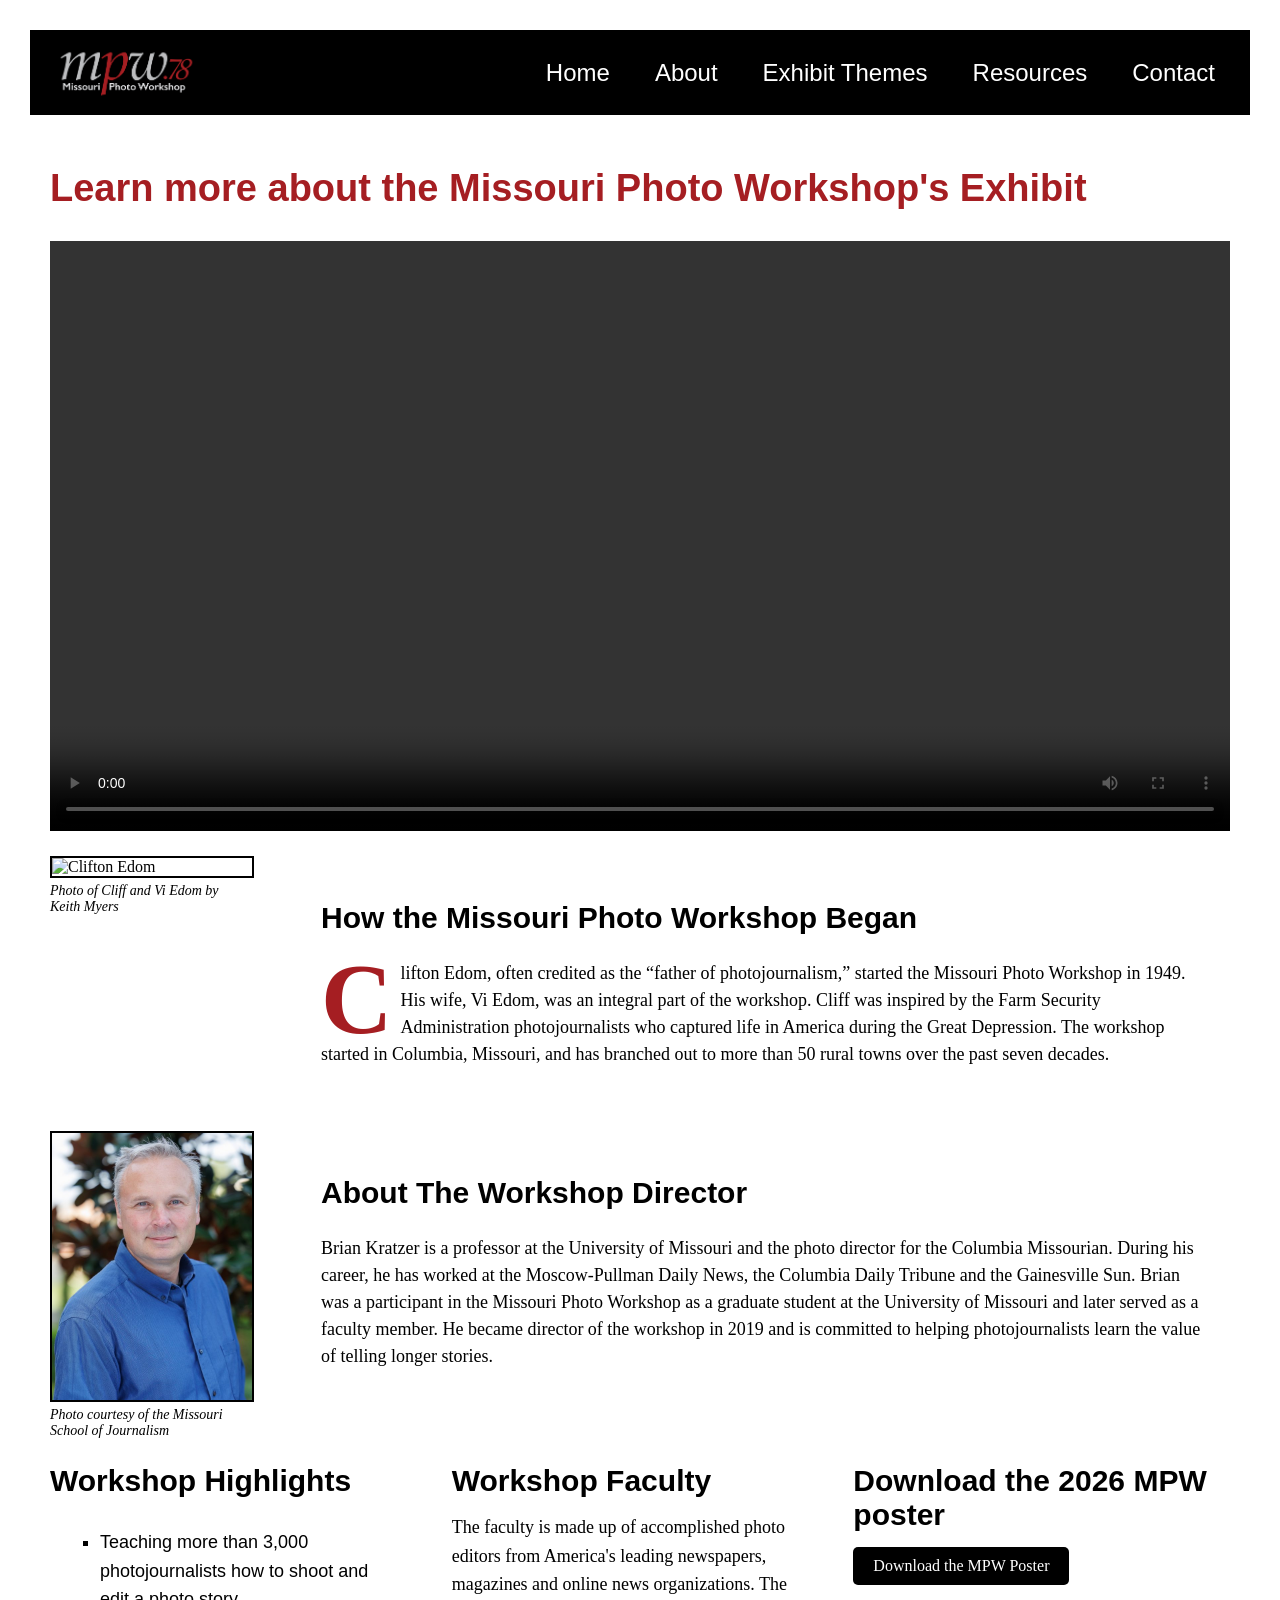
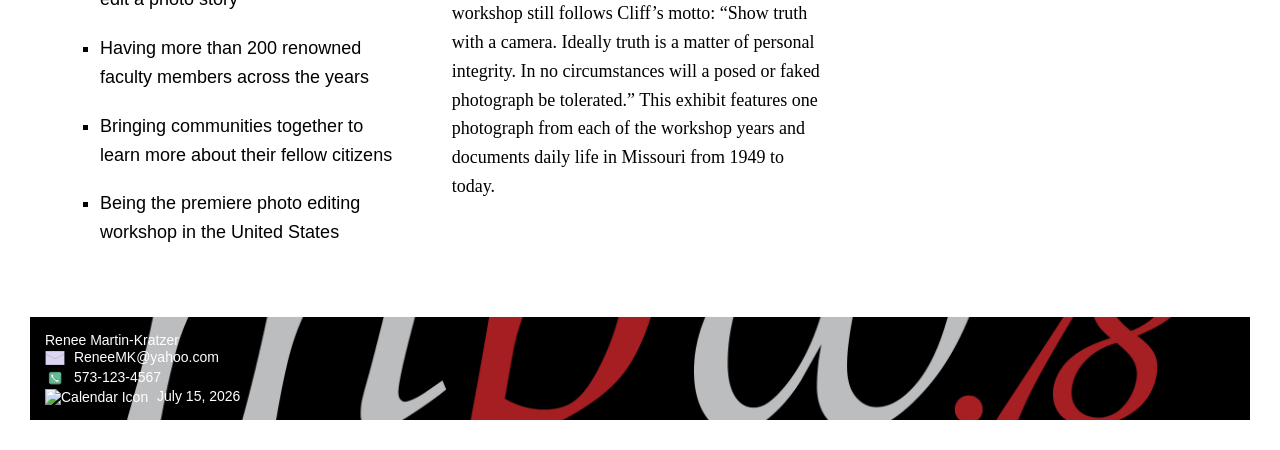
==== webdevelopment/about.html @ 3080ecb9 "Add files via upload" ====
<!DOCTYPE html>
<html lang="en">
 <head>
     <!--
  Name: Renee Martin-Kratzer
  Date: July 15, 2026
  Course: Web Design and Development
  Description: This is the about page for my website. It includes the basic structure of an HTML document, with a linked CSS file for styling. More content will be added as we progress through the course.-->
        <meta charset="UTF-8">
        <meta name="viewport" content="width=device-width, initial-scale=1.0">
        <title>About the Missouri Photo Workshop's 75th Exhibit</title>
       <!-- Link to external CSS for styling -->  <link rel="stylesheet" href="style.css">
               <!-- Link to external CSS for navigation styling -->  <link rel="stylesheet" href="nav.css">
    </head>
    <body>
            <header> 
             <!-- This is the official logo for the Missouri Photo Workshop --> 
            <a href="index.html">
                <img src="webcontent/MPW78logocrop.jpg" alt="official logo" class="logo">
            </a>
            <nav>
                <ul class="navigation">
                    <li><a href="index.html">Home</a></li>
                    <li><a href="about.html">About</a></li>
                    <li><a href="themes.html">Exhibit Themes</a></li>
                    <li class="dropdown">
                        <a href="resources.html">Resources</a>
                        <ul class="dropdown-content">
                            <li><a href="#books">Books</a></li>
                            <li><a href="#news">In the News</a></li>
                            <li><a href="#past">Past Workshops</a></li>
                        </ul>
                    </li>
                    <li><a href="contact.html">Contact</a></li>
                </ul>
            </nav>
            </header>
       <!-- The main content will go below. This class keeps the styling to the about page. -->
        <main class="about-grid">
                   <!-- Grid layout for content begins: Row 1 -->
                    <section class="intro">
             <h1>Learn more about the Missouri Photo Workshop's Exhibit</h1>
            <video controls class="video"> <source src="webcontent/MPWsmall.mp4" type="video/mp4"> Your browser does not support the video tag. 
            </video>
            </section>
            <!-- Row 2 begins Link to image of Cliff --> 
        <figure>
         <img src="webcontent/edoms.jpg" alt="Clifton Edom">
         <figcaption> Photo of Cliff and Vi Edom by Keith Myers</figcaption>
         </figure>
        <section class="text-block">
            <h2>How the Missouri Photo Workshop Began</h2>  
         <p class="drop-cap">Clifton Edom, often credited as the “father of photojournalism,” started the Missouri Photo Workshop in 1949. His wife, Vi Edom, was an integral part of the workshop. Cliff was inspired by the Farm Security Administration photojournalists who captured life in America during the Great Depression. The workshop started in Columbia, Missouri, and has branched out to more than 50 rural towns over the past seven decades.</p>
        </section>
            <!-- Row 3 begins; Link to image of Brian --> 
            <figure>
            <img src="webcontent/briankratzer.jpg" alt="Brian Kratzer">
            <figcaption>Photo courtesy of the Missouri School of Journalism</figcaption>
            </figure>
            <section class="text-block">
            <h2>About The Workshop Director</h2>
            <p>Brian Kratzer is a professor at the University of Missouri and the photo director for the Columbia Missourian. During his career, he has worked at the Moscow-Pullman Daily News, the Columbia Daily Tribune and the Gainesville Sun. Brian was a participant in the Missouri Photo Workshop as a graduate student at the University of Missouri and later served as a faculty member. He became director of the workshop in 2019 and is committed to helping photojournalists learn the value of telling longer stories.</p>
        </section>  
     <!-- Row 4 begins. This is a nested grid with the three text blocks in a container --> 
      <div class="row-four"> 
      <section class="text-item">
         <h2>Workshop Highlights</h2>
            <ul class="unordered-list">
            <li>Teaching more than 3,000 photojournalists how to shoot and edit a photo story</li>
            <li>Having more than 200 renowned faculty members across the years</li>
            <li>Bringing communities together to learn more about their fellow citizens</li>
            <li>Being the premiere photo editing workshop in the United States</li>
            </ul>        
        </section>
        <section class="text-item">
         <h2>Workshop Faculty</h2>
        <p>The faculty is made up of accomplished photo editors from America's leading newspapers, magazines and online news organizations. The workshop still follows Cliff’s motto: “Show truth with a camera. Ideally truth is a matter of personal integrity. In no circumstances will a posed or faked photograph be tolerated.” This exhibit features one photograph from each of the workshop years and documents daily life in Missouri from 1949 to today.
        </p>
        </section>
        <section class="text-item">
            <h2>Download the 2026 MPW poster</h2>
        <a class="download-button" href="webcontent/MartinKratzerMPWposter.pdf">Download the MPW Poster</a>
         </section>
         </div>
        </main>
            <!-- The footer content is at the end -->
            <footer>Renee Martin-Kratzer<br>
                <img src="webcontent/email-80.png" alt="Email Icon"> ReneeMK@yahoo.com<br>
                <img src="webcontent/phone-100.png" alt="Phone Icon"> 573-123-4567<br>
                <img src="webcontent/calendar-48.png" alt="Calendar Icon"> July 15, 2026
            </footer>              
    </body>
</html>
---- webdevelopment/style.css ----
/* Grid styling for the About page */
.about-grid {
    display: grid;
    /* Three columns */
grid-template-columns: 1fr 2fr 2fr; 
    /* Four rows */
grid-template-rows: auto auto auto auto;
gap: 25px;
max-width: 1200px;
margin: 0 auto;
padding: 20px;
}
/* Row 1 styling; video styling */
.intro {
    grid-column: 1 / -1;   
}
.video {
    grid-column: 1 / -1; /* spans all three columns */
    width: 100%;
    height: auto;
    display: block;
}
/* Row 2 and 3 styling; photo styling */
main figure img {
    width: 100%;
    height: auto;
    display: block;
    border: 2px solid #000000;
} 
/* main H1 styling */
main hi {
    grid-column: 1 / -1;
}
/* text item styling */
.text-block {
    grid-column: span 2; /* makes content span columns 2 and 3 */
    padding: 20px;
}
.text-item h2 {
    margin-top: 0;
    margin-bottom: 15px;
}
.text-item p {
    margin: 0;
    line-height: 1.6;
}
/* Row 4 spans the entire main grid */
.row-four {
    grid-column: 1 / -1;
    display: grid;
    grid-template-columns: repeat(3, 1fr);
    gap: 25px;
}
/* figure caption styling */
figure {
    width: 100%;
    max-width: 200px; /* This makes it same width of image on About page */
    margin: 0;
}
figcaption {
    width: 100%;
    font-size: 14px;
    font-style: italic;
    margin-top: 5px;
}
/* main figure image styling is above with the rows */
/* Body styling */
body {
    font-family: Palatino, Georgia, serif;
    margin: 30px;
    padding: 0;
    background-color: #ffffff;
}
/* Heading 1 styling */
h1 {
    color: #a51e22;
    font-family: 'Gill Sans', 'Gill Sans MT', Calibri, 'Trebuchet MS', sans-serif;
    font-size: 38px;
    clear: both;
}
/* Heading 2 styling */
h2 {
    color: #000000;
    font-family: 'Gill Sans', 'Gill Sans MT', Calibri, 'Trebuchet MS', sans-serif;
    font-size: 30px;
    clear: both;
}
/* Heading 3 styling */
h3 {
    color: #000000;
    font-family: 'Gill Sans', 'Gill Sans MT', Calibri, 'Trebuchet MS', sans-serif;
    font-size: 24px;
    clear: both;
}
/* Paragraph styling */
p {
    color: #000000;
    font-size: 18px;
    line-height: 1.5;
}
/* Hero section styling */
.hero {
    background-size: cover;
    padding: 100px 20px;
    text-align: center;
    color: #fff;
}
/* My black button style */
.button {
    background-color: #000000;
    color: #ffffff;
    padding: 10px 20px;
    font-size: 16px;
    border-radius: 5px;
    cursor: pointer;
}
/* Button hover styling */
.button:hover {
     background-color: #a51e22;
    color: #ffffff; 
}
/* Download button styling */
.download-button {
    display: inline-block;
    text-decoration: none;
    background-color: #000000;
    color: #ffffff;
    border: none;
    border-radius: 5px;
    padding: 10px 20px;
    font-size: 16px;
    cursor: pointer;
}
.download-button:hover {
    background-color: #a51e22;
    color: #ffffff; 
}
/* Unordered list styling */
.unordered-list {
    list-style-type: square;
    margin: 30px;
    padding-left: 20px;
    line-height: 1.6;
}
/* List item styling */
.unordered-list li {
    color: #000000;
    font-family: 'Gill Sans', 'Gill Sans MT', 'Calibri', 'Trebuchet MS', sans-serif;
    font-size: 18px;
    margin-bottom: 20px;
}
/* List styling for my sources */
.sources {
    color: #000000;
    font-family: 'Gill Sans', 'Gill Sans MT', 'Calibri', 'Trebuchet MS', sans-serif;
    font-size: 14px;
    margin-bottom: 20px;
}
/* List item styling for my sources */
.sources li {
    margin-bottom: 10px;
}
/* Body text paragraph styling that includes pseudo-element */
.body-text {
    text-indent: 30px;
    line-height: 1.5;
}
/* Intro paragraph styling that includes a pseudo-element */
.drop-cap::first-letter {
    font-size: 5.5em;
    font-weight: bold;
    color: #a51e22;
    float: left;
    line-height: 0.75;
    padding-right: 8px;
    padding-top: 0;
    margin-top: 2px;
}
    /* Resource box styling. Borders are for demonstrating the box model and will be removed in final version of the website. */
.resource-box {
    border: 2px solid #000000;
    padding: 20px;
    margin-bottom: 20px;
}
/* Image styling to be used for images not on About page */
.image {
    width: 100%;
    max-width: 250px;
    height: auto;
    margin: 20px 0;
    border: 2px solid #000000;
}  
/* Margin for printing */
@page {
    margin: 1in;
}
/* Print styling - including most of written content because I'm not sure how to match my page with the listed requirements*/
@media print {
    nav, .button, .download-button, img, .float-image, .video, .logo {
        display: none;
    }
    body {
        color: #000000; 
        font-size: 10pt;
        font-family: Palatino, Georgia, serif;
        background-color: #ffffff;
    }
    p { 
        margin: 5px 0;
        line-height: 1.2;
    }
    h1, h2, h3, p, li, footer {
        color: #000000;
        font-family: Palatino, Georgia, serif;
        font-size: 10pt;
    }
    footer {
        background-image: none;
        background-size: cover;
        background-position: center;
        background-repeat: no-repeat;
        font-size: 10pt;
    }
}
/* footer styling */
footer {
    background-image: url("webcontent/footer-background.jpg");
    background-size: cover;
    background-position: center;
    background-repeat: no-repeat;
    font-family: 'Gill Sans', 'Gill Sans MT', Calibri, 'Trebuchet MS', sans-serif;
    font-size: 14px;
    color: #ffffff;
    text-align: left;
    margin-top: 20px;
    padding: 15px;
}
/* footer icon styling */
footer img {
    width: 20px;
    height: 20px;
    vertical-align: middle;
    object-fit: contain;
    margin-right: 5px;
}
/* form styling */
form {
    margin: 20px auto;
    max-width: 500px;
    padding: 20px;
    border: 2px solid #000000;
    border-radius: 10px;
    background-color: #f9f9f9;
}
/* form styling for the labels */
form label {
    display: block;
    margin-top: 10px;
    margin-bottom: 5px;
    font-weight: bold;
    font-size: 20px;
    font-family: Palatino, Georgia, serif;
}
/* form styling for the inputs */
form input[type="text"],
form input[type="email"],
form input[type="tel"],
form select,
form textarea {
    width: 100%;
    padding: 10px;
    resize: vertical;
    margin-bottom: 15px;
    border: 1px solid #000000;
    border-radius: 5px;
    box-sizing: border-box;
}
/* form styling for the submit button */
form input[type="submit"] {
    background-color: #000000;
    color: #ffffff;
    border: none;
    border-radius: 5px;
    padding: 10px 20px;
    font-size: 16px;
    cursor: pointer;
}    
/* form styling for the hover button */
form input[type="submit"]:hover {
    background-color: #a51e22;
    color: #ffffff; 
}
/* form styling to make the form more responsive on mobile devices */
@media (max-width: 600px) {
    form {
        padding: 10px;
        width: 90%;
    }
    form label {
        font-size: 18px;
    }
    form input[type="submit"] {
        width: 100%;
    }
}
---- webdevelopment/nav.css ----
/* site header style*/
header {
    display: flex;
    align-items: center; /* Align items vertically */
    justify-content: space-between; 
    background-color: #000000;
    color: #ffffff;
    padding: 10px 20px;
    text-align: center;
}
/* navigation style */
.navigation {
    list-style: none;
    display: flex;
    justify-content: center;
    gap: 15px;
    margin: 0;
    padding: 0;
    background-color: #000000;
}
/* navigation links */
.navigation a {
    text-decoration: none;
    color: #ffffff;
    font-family: 'Gill Sans', 'Gill Sans MT', Calibri, 'Trebuchet MS', sans-serif;
    font-size: 24px;
    padding: 10px 15px;
    display: inline-block;
}   
/* navigation li*/
.navigation li {
    display: flex;
    align-items: center;
    justify-content: center;
    position: relative;
}
/* navigation links hover effect */
.navigation a:hover {
    background-color: #a51e22;
    color: #ffffff;
}
/* logo style */
.logo {
    width: 50%;
    max-width: 300px;
    min-width: 150px;
    height: auto;
    display: block;
    margin: 0;
    flex-shrink: 0;
}
/* drop down style and hide submenu by default */
.dropdown-content {
    display: none;
    position: absolute;
    top: 100%;
    left: 0;
    background-color: #000000;
    min-width: 200px;
    list-style: none;
    padding: 0;
    margin: 0;
}
/* dropdown content links style */
.dropdown-content a {
    color: #ffffff;
    padding: 12px 16px;
    text-decoration: none;
    display: block;
}
/* dropdown content links hover effect */
.dropdown-content a:hover {
    background-color: #a51e22;
}
/* show dropdown content when hovering over the parent */
.dropdown:hover .dropdown-content {
    display: block;
}
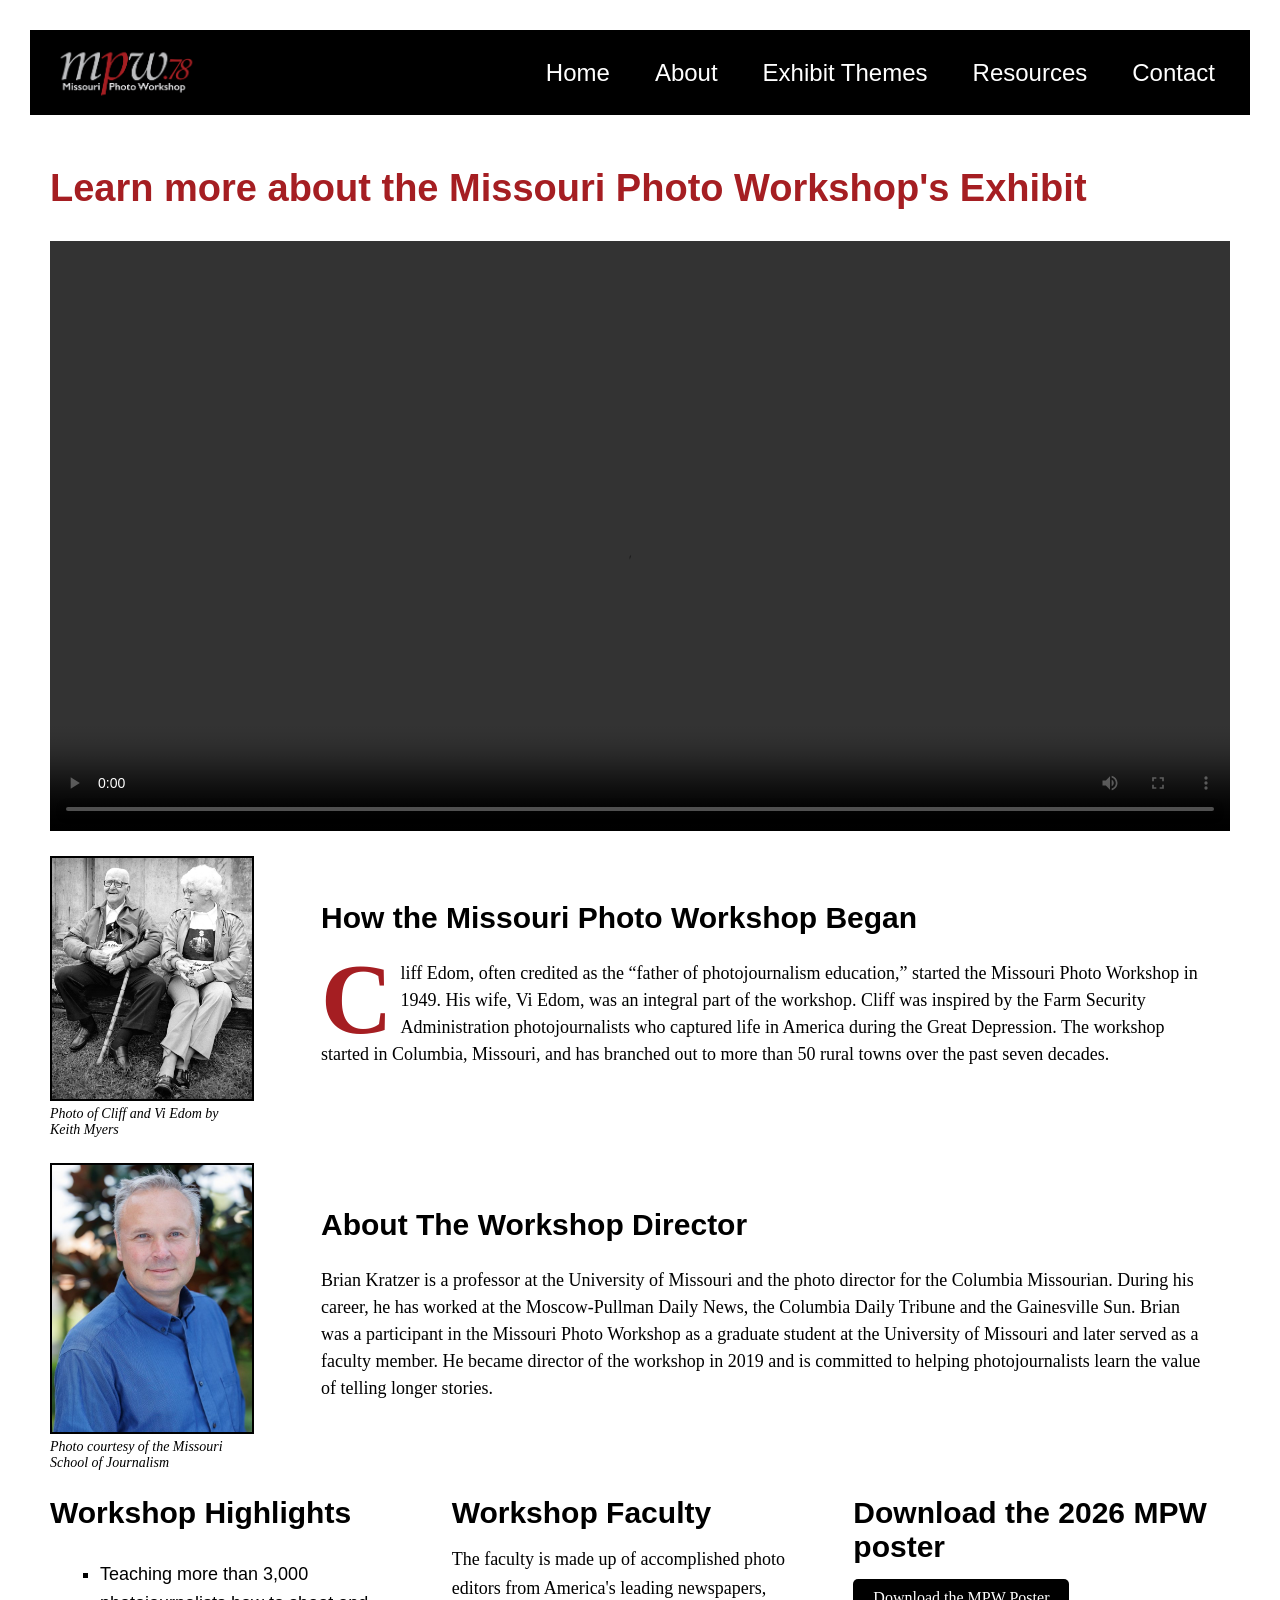
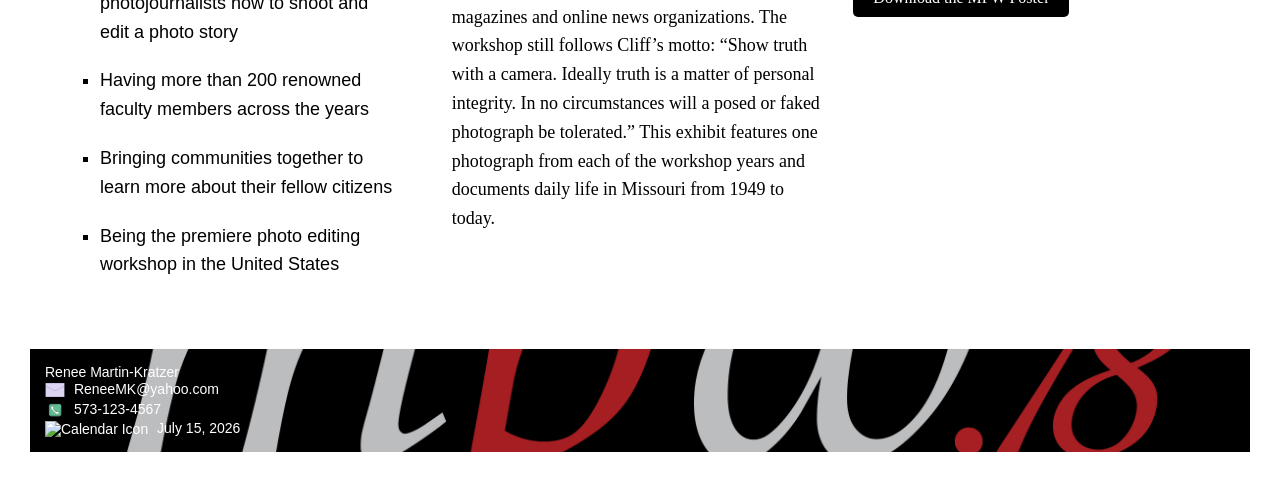
==== commit 16a86423: "Add files via upload" ====
--- a/webdevelopment/about.html
+++ b/webdevelopment/about.html
@@ -45,12 +45,12 @@
             </section>
             <!-- Row 2 begins Link to image of Cliff --> 
         <figure>
-         <img src="webcontent/edoms.jpg" alt="Clifton Edom">
+         <img src="webcontent/Edoms.jpg" alt="Cliff and Vi Edom">
          <figcaption> Photo of Cliff and Vi Edom by Keith Myers</figcaption>
          </figure>
         <section class="text-block">
             <h2>How the Missouri Photo Workshop Began</h2>  
-         <p class="drop-cap">Clifton Edom, often credited as the “father of photojournalism,” started the Missouri Photo Workshop in 1949. His wife, Vi Edom, was an integral part of the workshop. Cliff was inspired by the Farm Security Administration photojournalists who captured life in America during the Great Depression. The workshop started in Columbia, Missouri, and has branched out to more than 50 rural towns over the past seven decades.</p>
+         <p class="drop-cap">Cliff Edom, often credited as the “father of photojournalism education,” started the Missouri Photo Workshop in 1949. His wife, Vi Edom, was an integral part of the workshop. Cliff was inspired by the Farm Security Administration photojournalists who captured life in America during the Great Depression. The workshop started in Columbia, Missouri, and has branched out to more than 50 rural towns over the past seven decades.</p>
         </section>
             <!-- Row 3 begins; Link to image of Brian --> 
             <figure>
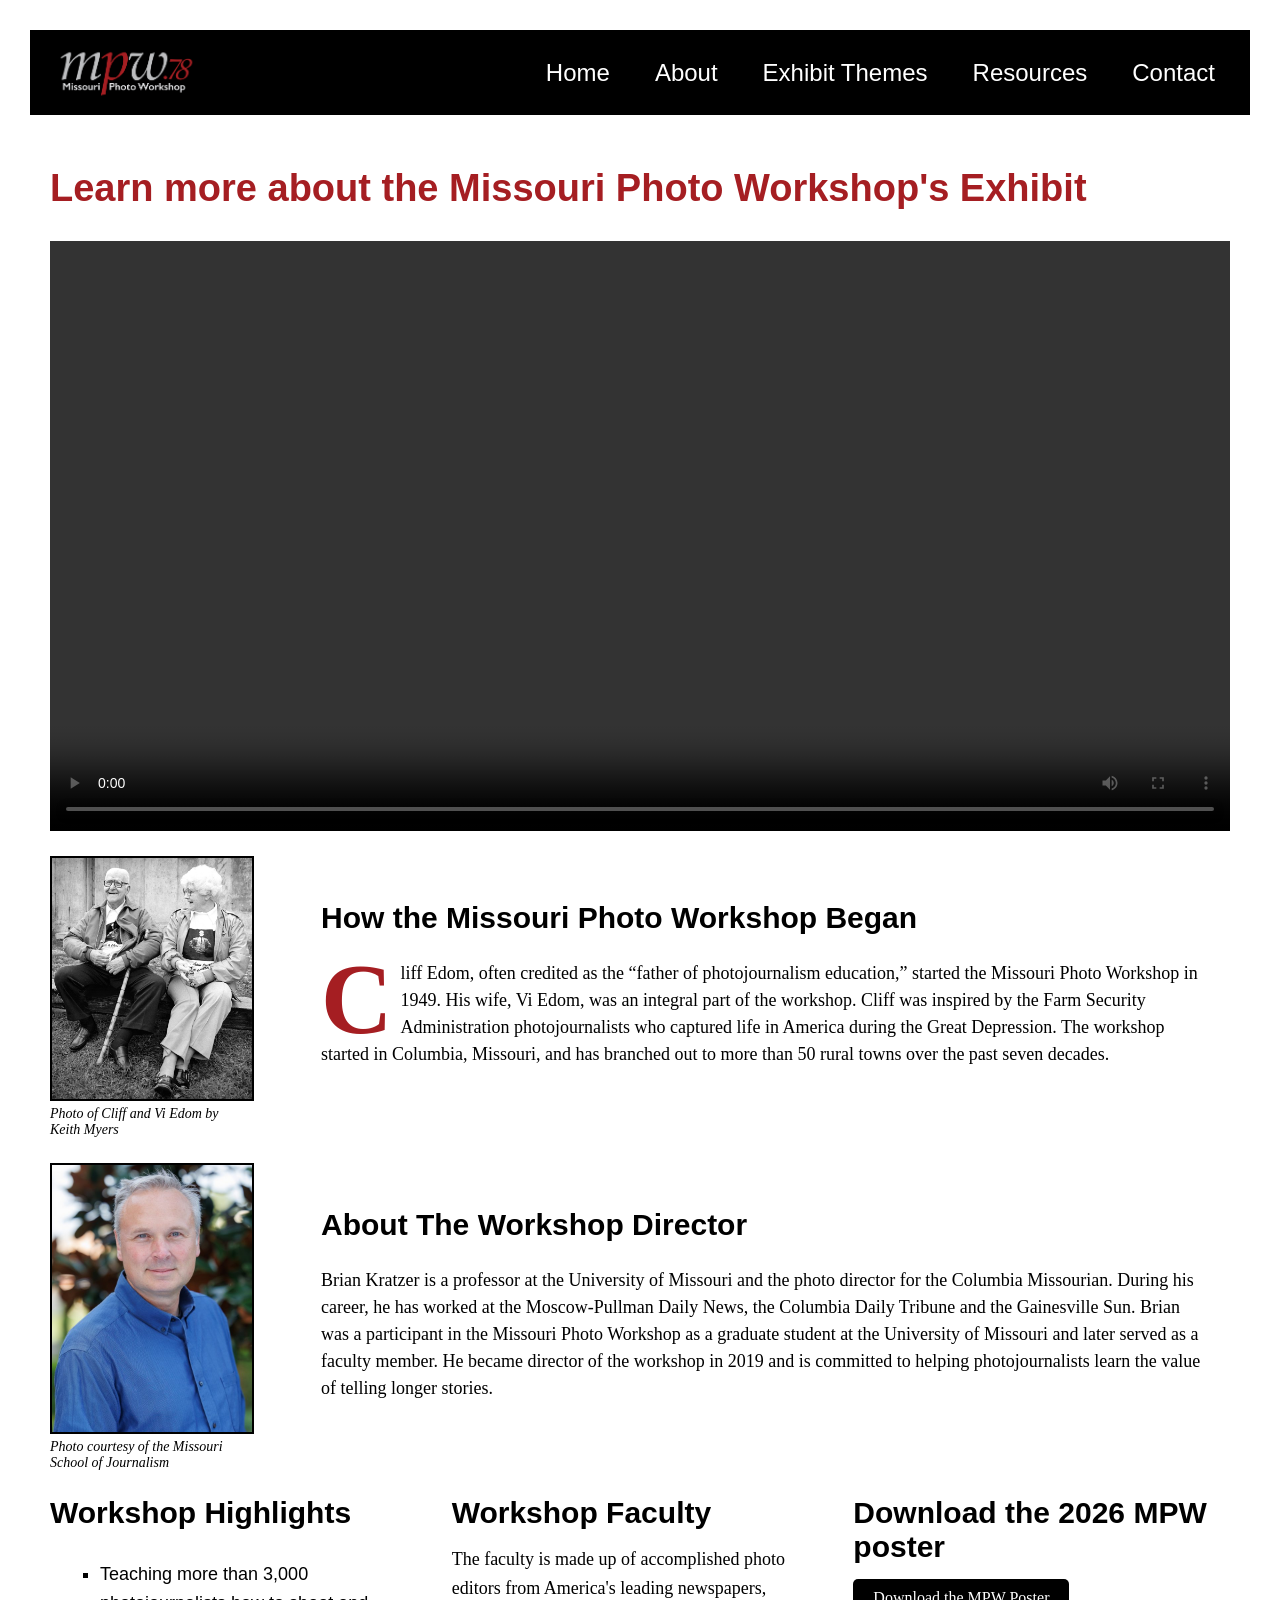
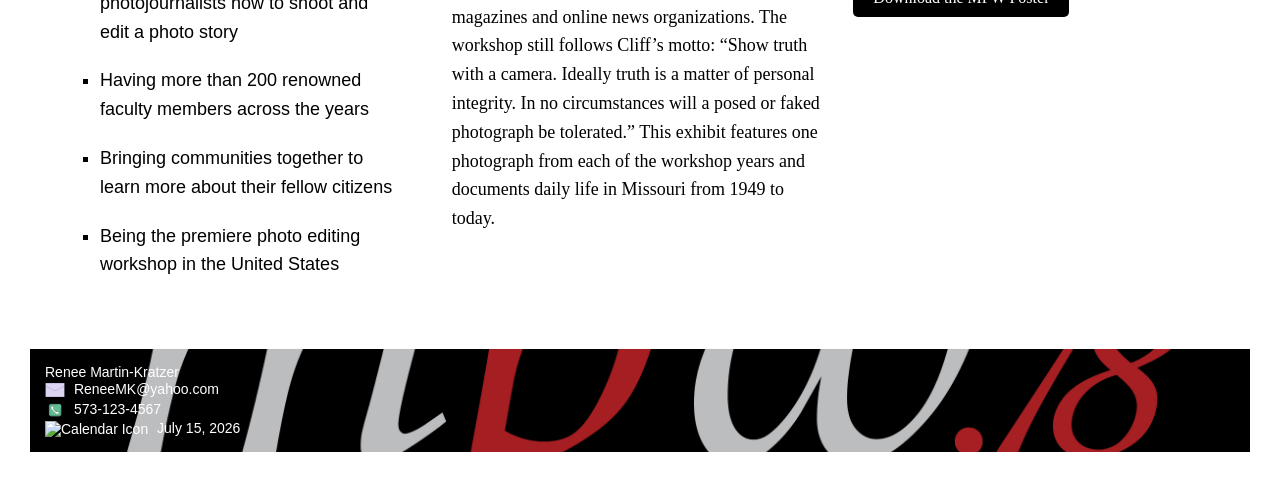
==== commit 303affa8: "Add files via upload" ====
--- a/webdevelopment/about.html
+++ b/webdevelopment/about.html
@@ -16,7 +16,7 @@
             <header> 
              <!-- This is the official logo for the Missouri Photo Workshop --> 
             <a href="index.html">
-                <img src="webcontent/MPW78logocrop.jpg" alt="official logo" class="logo">
+                <img src="webcontent/MPW78logocrop.jpg" alt="Missouri Photo Workshop logo" class="logo">
             </a>
             <nav>
                 <ul class="navigation">
@@ -26,9 +26,9 @@
                     <li class="dropdown">
                         <a href="resources.html">Resources</a>
                         <ul class="dropdown-content">
-                            <li><a href="#books">Books</a></li>
-                            <li><a href="#news">In the News</a></li>
-                            <li><a href="#past">Past Workshops</a></li>
+                            <li><a href="resources.html#books">Books</a></li>
+                            <li><a href="resources.html#news">In the News</a></li>
+                            <li><a href="resources#past.html">Past Workshops</a></li>
                         </ul>
                     </li>
                     <li><a href="contact.html">Contact</a></li>
--- a/webdevelopment/style.css
+++ b/webdevelopment/style.css
@@ -1,14 +1,12 @@
 /* Grid styling for the About page */
 .about-grid {
     display: grid;
-    /* Three columns */
-grid-template-columns: 1fr 2fr 2fr; 
-    /* Four rows */
-grid-template-rows: auto auto auto auto;
-gap: 25px;
-max-width: 1200px;
-margin: 0 auto;
-padding: 20px;
+    grid-template-columns: 1fr 2fr 2fr; 
+    grid-template-rows: auto auto auto auto;
+    gap: 25px;
+    max-width: 1200px;
+    margin: 0 auto;
+    padding: 20px;
 }
 /* Row 1 styling; video styling */
 .intro {
@@ -21,14 +19,14 @@
     display: block;
 }
 /* Row 2 and 3 styling; photo styling */
-main figure img {
+figure img {
     width: 100%;
     height: auto;
     display: block;
     border: 2px solid #000000;
 } 
 /* main H1 styling */
-main hi {
+main h1 {
     grid-column: 1 / -1;
 }
 /* text item styling */
@@ -52,7 +50,7 @@
     gap: 25px;
 }
 /* figure caption styling */
-figure {
+.about-grid figure {
     width: 100%;
     max-width: 200px; /* This makes it same width of image on About page */
     margin: 0;
@@ -63,7 +61,7 @@
     font-style: italic;
     margin-top: 5px;
 }
-/* main figure image styling is above with the rows */
+/* about figure image styling is above with the rows */
 /* Body styling */
 body {
     font-family: Palatino, Georgia, serif;
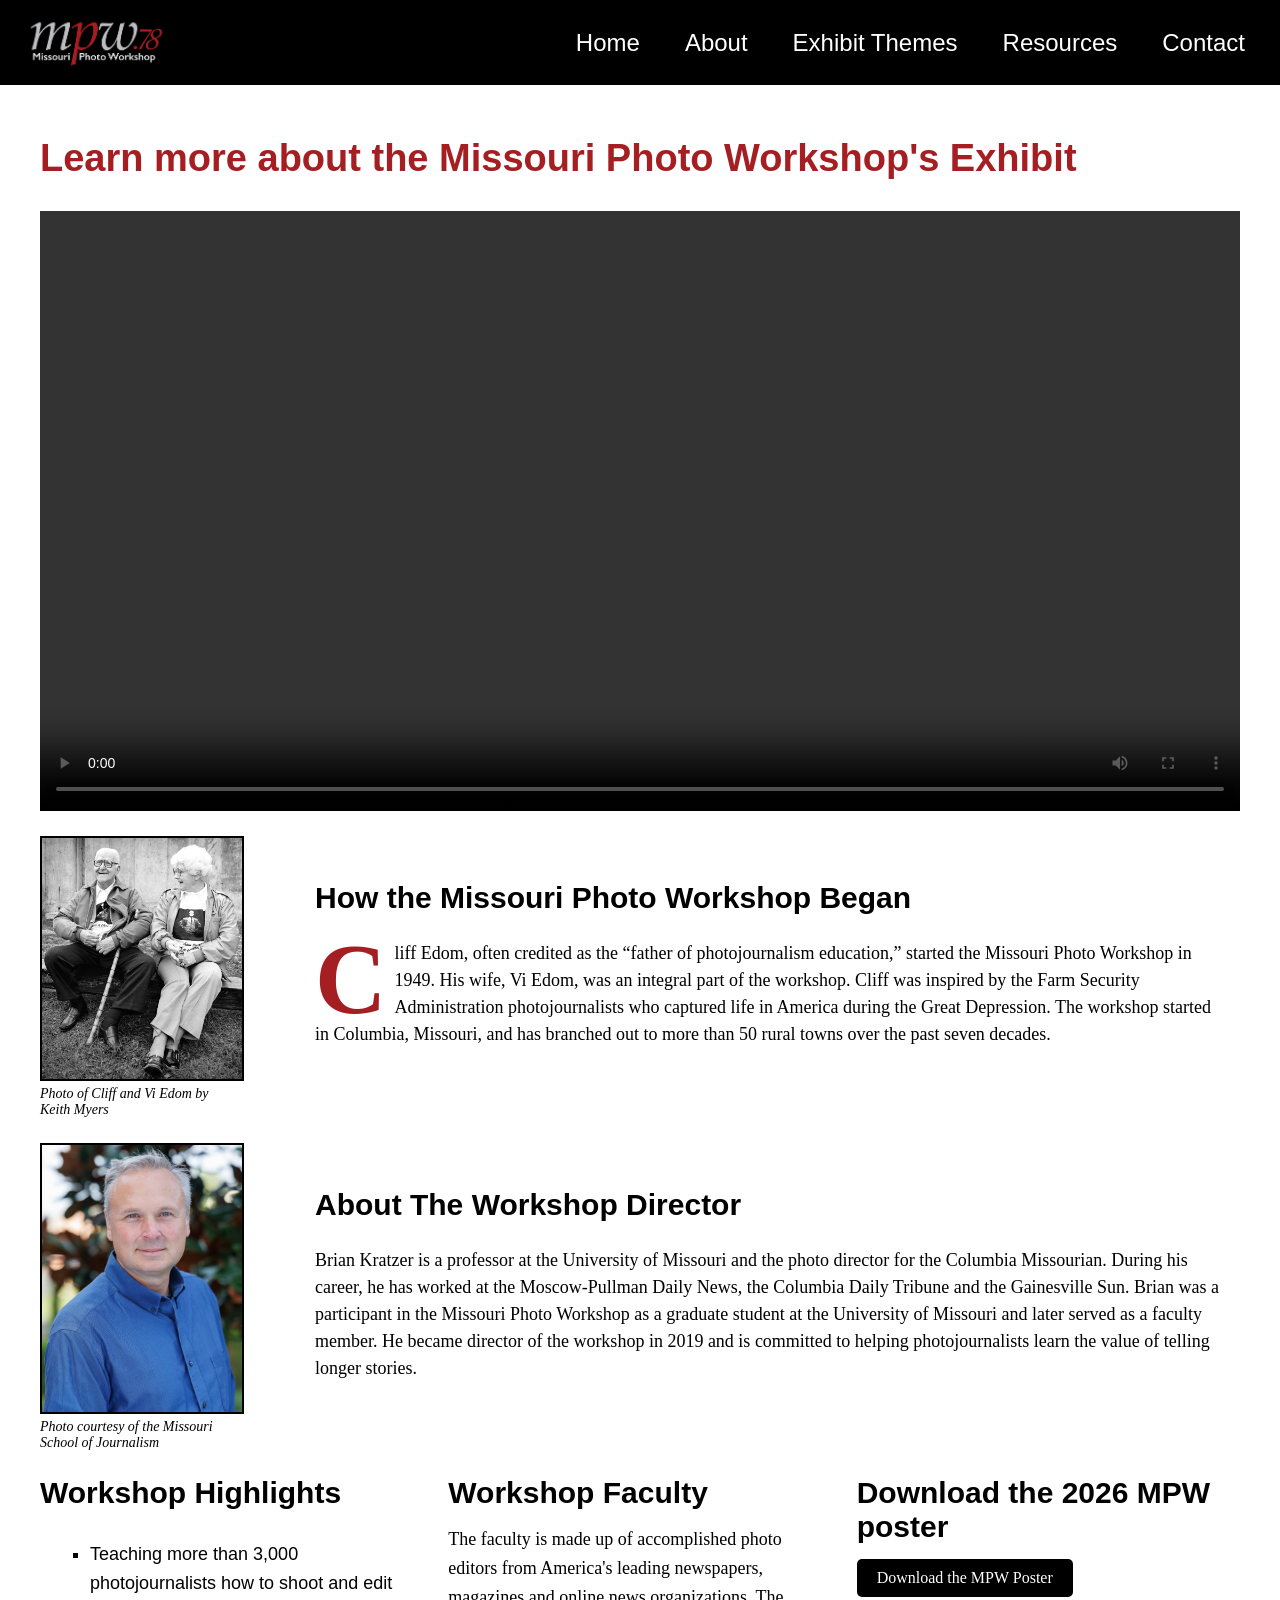
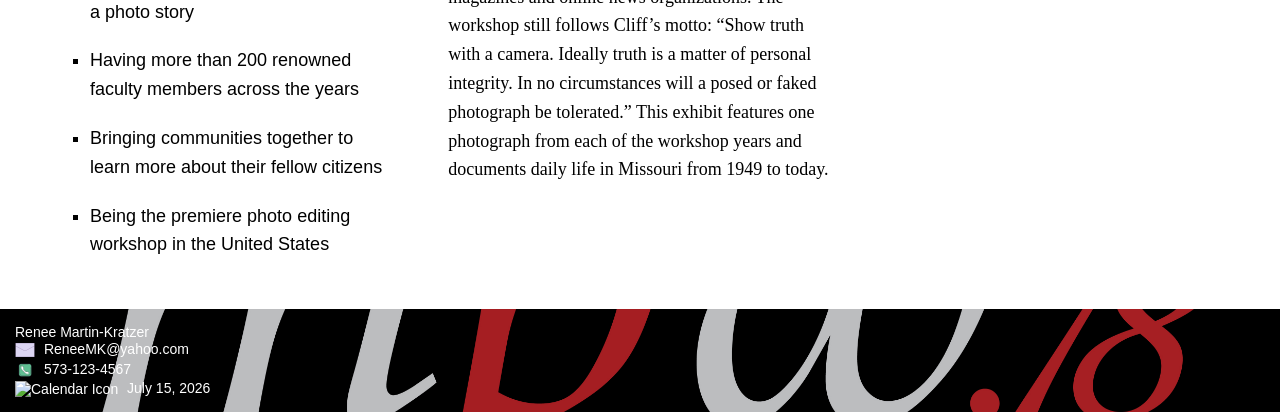
==== commit d24ddee8: "Add files via upload" ====
--- a/webdevelopment/about.html
+++ b/webdevelopment/about.html
@@ -18,6 +18,10 @@
             <a href="index.html">
                 <img src="webcontent/MPW78logocrop.jpg" alt="Missouri Photo Workshop logo" class="logo">
             </a>
+             <!-- This adds the hidden checkbox  --> 
+                 <input type="checkbox" id="menu-toggle">
+            <!-- This adds the hamburger menu  --> 
+                <label for="menu-toggle" class="hamburger">☰</label>
             <nav>
                 <ul class="navigation">
                     <li><a href="index.html">Home</a></li>
@@ -26,9 +30,9 @@
                     <li class="dropdown">
                         <a href="resources.html">Resources</a>
                         <ul class="dropdown-content">
-                            <li><a href="resources.html#books">Books</a></li>
-                            <li><a href="resources.html#news">In the News</a></li>
-                            <li><a href="resources#past.html">Past Workshops</a></li>
+                            <li><a href="#books">Books</a></li>
+                            <li><a href="#news">In the News</a></li>
+                            <li><a href="#past">Past Workshops</a></li>
                         </ul>
                     </li>
                     <li><a href="contact.html">Contact</a></li>
--- a/webdevelopment/style.css
+++ b/webdevelopment/style.css
@@ -1,72 +1,9 @@
-/* Grid styling for the About page */
-.about-grid {
-    display: grid;
-    grid-template-columns: 1fr 2fr 2fr; 
-    grid-template-rows: auto auto auto auto;
-    gap: 25px;
-    max-width: 1200px;
-    margin: 0 auto;
-    padding: 20px;
-}
-/* Row 1 styling; video styling */
-.intro {
-    grid-column: 1 / -1;   
-}
-.video {
-    grid-column: 1 / -1; /* spans all three columns */
-    width: 100%;
-    height: auto;
-    display: block;
-}
-/* Row 2 and 3 styling; photo styling */
-figure img {
-    width: 100%;
-    height: auto;
-    display: block;
-    border: 2px solid #000000;
-} 
-/* main H1 styling */
-main h1 {
-    grid-column: 1 / -1;
-}
-/* text item styling */
-.text-block {
-    grid-column: span 2; /* makes content span columns 2 and 3 */
-    padding: 20px;
-}
-.text-item h2 {
-    margin-top: 0;
-    margin-bottom: 15px;
-}
-.text-item p {
-    margin: 0;
-    line-height: 1.6;
-}
-/* Row 4 spans the entire main grid */
-.row-four {
-    grid-column: 1 / -1;
-    display: grid;
-    grid-template-columns: repeat(3, 1fr);
-    gap: 25px;
-}
-/* figure caption styling */
-.about-grid figure {
-    width: 100%;
-    max-width: 200px; /* This makes it same width of image on About page */
-    margin: 0;
-}
-figcaption {
-    width: 100%;
-    font-size: 14px;
-    font-style: italic;
-    margin-top: 5px;
-}
-/* about figure image styling is above with the rows */
 /* Body styling */
 body {
     font-family: Palatino, Georgia, serif;
-    margin: 30px;
+    margin: 0;
     padding: 0;
+    font-family: Palatino, Georgia, serif;
     background-color: #ffffff;
 }
 /* Heading 1 styling */
@@ -98,11 +35,26 @@
 }
 /* Hero section styling */
 .hero {
+    background:
+        linear-gradient(rgba(255,255,255,0.6), rgba(255,255,255,.6)),
+        url("webcontent/mpw08background45.png");
     background-size: cover;
+    background-position: center;
+    background-repeat: no-repeat;
     padding: 100px 20px;
     text-align: center;
-    color: #fff;
-}
+    margin: 0;
+    margin-bottom: 0;
+    }
+    /* Remove bottom margin from last paragraph in hero so image extends down to footer */
+    .hero p:last-child {
+        margin-bottom: 0;
+    }
+    /* Main section styling */
+    main {
+        margin: 0;
+        padding: 0;
+    }
 /* My black button style */
 .button {
     background-color: #000000;
@@ -174,7 +126,7 @@
     padding-top: 0;
     margin-top: 2px;
 }
-    /* Resource box styling. Borders are for demonstrating the box model and will be removed in final version of the website. */
+/* Resource box styling. Borders are for demonstrating the box model and will be removed in final version of the website. */
 .resource-box {
     border: 2px solid #000000;
     padding: 20px;
@@ -188,41 +140,10 @@
     margin: 20px 0;
     border: 2px solid #000000;
 }  
-/* Margin for printing */
-@page {
-    margin: 1in;
-}
-/* Print styling - including most of written content because I'm not sure how to match my page with the listed requirements*/
-@media print {
-    nav, .button, .download-button, img, .float-image, .video, .logo {
-        display: none;
-    }
-    body {
-        color: #000000; 
-        font-size: 10pt;
-        font-family: Palatino, Georgia, serif;
-        background-color: #ffffff;
-    }
-    p { 
-        margin: 5px 0;
-        line-height: 1.2;
-    }
-    h1, h2, h3, p, li, footer {
-        color: #000000;
-        font-family: Palatino, Georgia, serif;
-        font-size: 10pt;
-    }
-    footer {
-        background-image: none;
-        background-size: cover;
-        background-position: center;
-        background-repeat: no-repeat;
-        font-size: 10pt;
-    }
-}
 /* footer styling */
 footer {
-    background-image: url("webcontent/footer-background.jpg");
+    background:
+        url("webcontent/footer-background.jpg");
     background-size: cover;
     background-position: center;
     background-repeat: no-repeat;
@@ -230,7 +151,7 @@
     font-size: 14px;
     color: #ffffff;
     text-align: left;
-    margin-top: 20px;
+    margin-top: 0;
     padding: 15px;
 }
 /* footer icon styling */
@@ -288,6 +209,143 @@
     background-color: #a51e22;
     color: #ffffff; 
 }
+/* Grid styling for the About page */
+.about-grid {
+    display: grid;
+    grid-template-columns: 1fr 2fr 2fr; 
+    grid-template-rows: auto auto auto auto;
+    gap: 25px;
+    max-width: 1200px;
+    margin: 0 auto;
+    padding: 20px;
+}
+/* Row 1 styling; video styling */
+.intro {
+    grid-column: 1 / -1;   
+}
+.video {
+    grid-column: 1 / -1; /* spans all three columns */
+    width: 100%;
+    height: auto;
+    display: block;
+}
+/* Row 2 and 3 styling; photo styling */
+.about-grid figure img {
+    width: 100%;
+    height: auto;
+    display: block;
+    border: 2px solid #000000;
+} 
+/* main H1 styling */
+main h1 {
+    grid-column: 1 / -1;
+}
+/* text item styling */
+.text-block {
+    grid-column: span 2; /* makes content span columns 2 and 3 */
+    padding: 20px;
+}
+.text-item h2 {
+    margin-top: 0;
+    margin-bottom: 15px;
+}
+.text-item p {
+    margin: 0;
+    line-height: 1.6;
+}
+/* Row 4 spans the entire main grid */
+.row-four {
+    grid-column: 1 / -1;
+    display: grid;
+    grid-template-columns: repeat(3, 1fr);
+    gap: 25px;
+}
+/* figure caption styling */
+.about-grid figure {
+    width: 100%;
+    max-width: 200px; /* This makes it same width of image on About page */
+    margin: 0;
+}
+figcaption {
+    width: 100%;
+    font-size: 14px;
+    font-style: italic;
+    margin-top: 5px;
+}
+/* Grid styling for the Theme page */
+.theme-grid {
+    display: grid;
+    grid-template-columns: 1fr 1fr; 
+    grid-template-rows: auto auto auto;
+    gap: 25px;
+    max-width: 1200px;
+    margin: 0 auto;
+    padding: 20px;
+}
+/* Row 1 styling for the Theme page uses same intro styling as About page so no need to repeat */
+/* Row 2 styling for the Theme page */
+.photo-item {
+    display: flex;
+    flex-direction: column;
+}
+/* Row 3 styling for the Theme page */
+.featured-photo {
+    grid-column: 1 / -1;
+    display: flex;
+    flex-direction: column;
+}
+/* Image styling for the Theme page */
+.theme-grid img {
+    width: 100%;
+    height: auto;
+    display: block;
+    border: 2px solid #000000;
+}
+/* Caption styling for the Theme page */
+.theme-grid figcaption {
+    margin-top: 5px;
+    font-size: 14px;
+    font-style: italic;
+}
+/* Paragraph styling for the Theme page */
+.photo-item p,
+.featured-photo p {
+    margin-top: 15px;
+    line-height: 1.6;
+}
+/* Margin for printing */
+@page {
+    margin: 1in;
+}
+/* Print styling - including most of written content because I'm not sure how to match my page with the listed requirements*/
+@media print {
+    nav, .button, .download-button, img, .float-image, .video, .logo {
+        display: none;
+    }
+    body {
+        color: #000000; 
+        font-size: 10pt;
+        font-family: Palatino, Georgia, serif;
+        background-color: #ffffff;
+    }
+    p { 
+        margin: 5px 0;
+        line-height: 1.2;
+    }
+    h1, h2, h3, p, li, footer {
+        color: #000000;
+        font-family: Palatino, Georgia, serif;
+        font-size: 10pt;
+    }
+    footer {
+        background-image: none;
+        background-size: cover;
+        background-position: center;
+        background-repeat: no-repeat;
+        font-size: 10pt;
+    }
+}
+/* about figure image styling is above with the rows */
 /* form styling to make the form more responsive on mobile devices */
 @media (max-width: 600px) {
     form {
@@ -300,4 +358,55 @@
     form input[type="submit"] {
         width: 100%;
     }
+}
+/* styling to make the About page look better on mobile devices */
+@media (max-width: 768px) {
+    .about-grid {
+        grid-template-columns: 1fr;
+    }
+    .text-block,
+    .intro,
+    figure,
+    .row-four,
+    main h1 {
+        grid-column: 1;
+    }
+    .row-four {
+        grid-template-columns: 1fr;
+    }
+    .about-grid figure {
+        max-width: 100%;
+    }
+    body {
+        margin: 15px;
+        font-size: 16px;
+    }
+    h1 {
+        font-size: 30px;
+    }
+    h2 {
+        font-size:24px;
+    }
+    p {font-size: 16px;
+    }
+
+/* styling to make the Theme page look better on mobile devices */
+    .theme-grid {
+        grid-template-columns: 1fr;
+    }
+    .intro,
+    .photo-item,
+    .featured-photo {
+        grid-column: 1;
+        }
+/* styling to make the Hero section look better on mobile devices */
+    .hero {
+    padding: 60px 15px;
+    }
+    .hero h1 {
+        font-size: 30px;
+    }
+    .hero p {
+        font-size: 16px;
+    }
 }
--- a/webdevelopment/nav.css
+++ b/webdevelopment/nav.css
@@ -39,6 +39,9 @@
     background-color: #a51e22;
     color: #ffffff;
 }
+nav {
+    display: block;
+}
 /* logo style */
 .logo {
     width: 50%;
@@ -72,8 +75,54 @@
 .dropdown-content a:hover {
     background-color: #a51e22;
 }
-/* show dropdown content when hovering over the parent */
+/* Hide the checkbox */
+#menu-toggle {
+    display: none;
+}
+/* Hamburger icon style hidden by default */
+.hamburger {
+    display: none;
+    font-size: 2rem;
+    color: #ffffff;
+    cursor: pointer;
+    padding: 10px;
+}
+/* Desktop layout */
+@media (min-width: 768px) {
+    /* Hide hamburger on desktop */
+  .hamburger {
+    display: none;
+  }
+  /* show dropdown content when hovering over the parent */
 .dropdown:hover .dropdown-content {
     display: block;
+    }
+/* Keeps navigation horizontal */
+.navigation {
+    display: flex;
+    flex-direction: row;
+    justify-content: center;
+    gap: 15px;
+    }
 }
-
+/* Stack mobile menu links vertically and hide Resources submenu on mobile */
+@media (max-width: 767px) {
+    nav {
+        display: none;
+    }
+    /* Show navigation when hamburger is clicked */
+    #menu-toggle:checked + .hamburger + nav {
+        display: block;
+    }
+    .navigation {
+        flex-direction: column;
+        gap: 0;
+    }
+    .dropdown-content {
+        display: none;
+        position: static;
+    }
+    .hamburger {
+        display: block;
+    }
+}
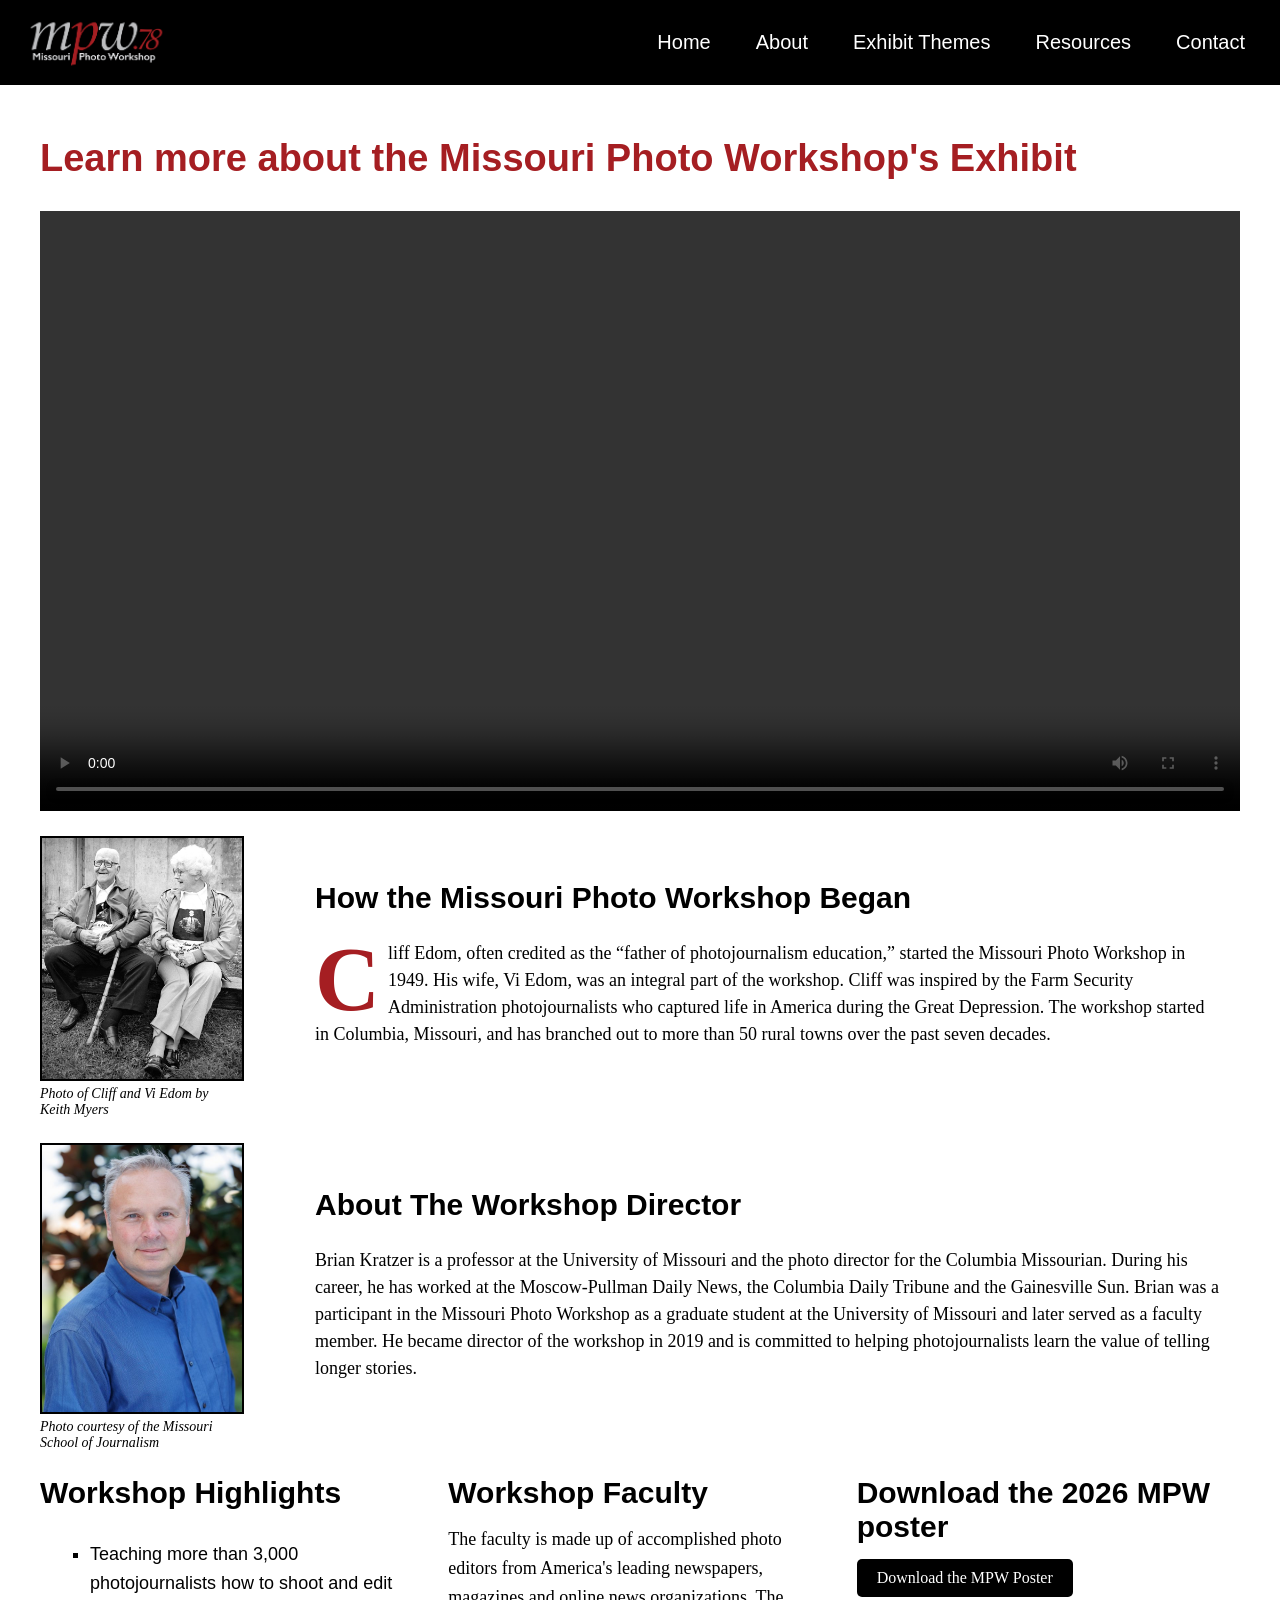
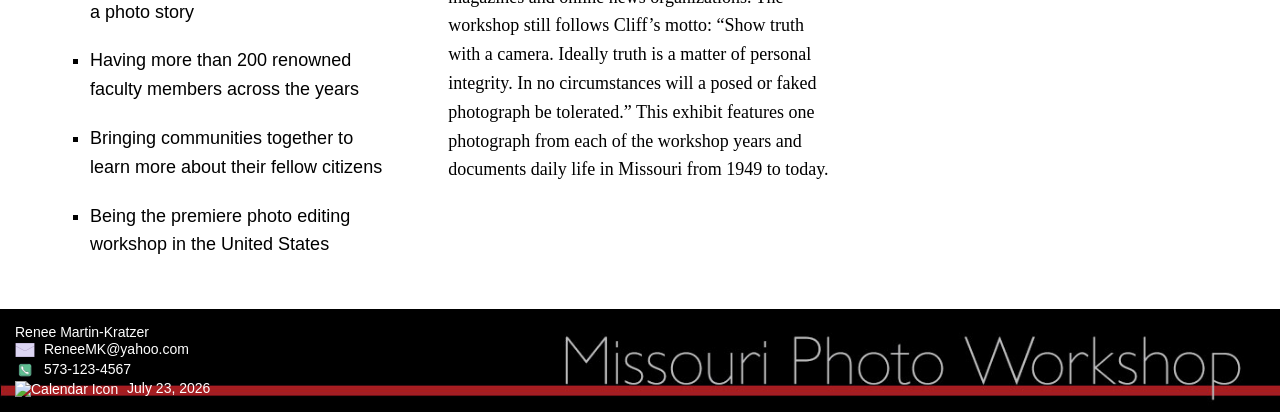
==== commit b732c216: "Add files via upload" ====
--- a/webdevelopment/about.html
+++ b/webdevelopment/about.html
@@ -3,11 +3,12 @@
  <head>
      <!--
   Name: Renee Martin-Kratzer
-  Date: July 15, 2026
+  Date: July 23, 2026
   Course: Web Design and Development
   Description: This is the about page for my website. It includes the basic structure of an HTML document, with a linked CSS file for styling. More content will be added as we progress through the course.-->
         <meta charset="UTF-8">
         <meta name="viewport" content="width=device-width, initial-scale=1.0">
+            <link rel="shortcut icon" type="image/x-icon" href="favicon.ico">
         <title>About the Missouri Photo Workshop's 75th Exhibit</title>
        <!-- Link to external CSS for styling -->  <link rel="stylesheet" href="style.css">
                <!-- Link to external CSS for navigation styling -->  <link rel="stylesheet" href="nav.css">
@@ -21,7 +22,7 @@
              <!-- This adds the hidden checkbox  --> 
                  <input type="checkbox" id="menu-toggle">
             <!-- This adds the hamburger menu  --> 
-                <label for="menu-toggle" class="hamburger">☰</label>
+                <label for="menu-toggle" class="hamburger"></label>
             <nav>
                 <ul class="navigation">
                     <li><a href="index.html">Home</a></li>
@@ -91,7 +92,7 @@
             <footer>Renee Martin-Kratzer<br>
                 <img src="webcontent/email-80.png" alt="Email Icon"> ReneeMK@yahoo.com<br>
                 <img src="webcontent/phone-100.png" alt="Phone Icon"> 573-123-4567<br>
-                <img src="webcontent/calendar-48.png" alt="Calendar Icon"> July 15, 2026
+                <img src="webcontent/calendar-48.png" alt="Calendar Icon"> July 23, 2026
             </footer>              
     </body>
 </html>
--- a/webdevelopment/style.css
+++ b/webdevelopment/style.css
@@ -3,7 +3,6 @@
     font-family: Palatino, Georgia, serif;
     margin: 0;
     padding: 0;
-    font-family: Palatino, Georgia, serif;
     background-color: #ffffff;
 }
 /* Heading 1 styling */
@@ -54,7 +53,61 @@
     main {
         margin: 0;
         padding: 0;
-    }
+        padding: 20px;
+    }
+/* Table styling */
+.director-table {
+    flex: 1;
+    border-collapse: collapse;
+    border: 2px solid black;
+}
+.director-table th,
+.director-table td {
+    border: 1px solid #000000;
+    padding: 10px;
+    text-align: left;
+}
+/* Table styling for table head */
+.director-table thead {
+    background-color: #000000;
+    color: white;
+}
+/* Table styling for table footer */
+.director-table tfoot {
+    background-color: #dddddd;
+    font-style: italic;
+}
+/* Table styling for the caption */
+.director-table caption {
+    caption-side: top;
+    font-size: 1.2em;
+    font-weight: bold;
+    margin-bottom: 10px;
+}
+/* Adding color to every other row in table */
+.director-table tbody tr:nth-child(odd) {
+    background-color: #d3d3d3;
+}
+.director-table tbody tr:nth-child(even) {
+    background-color:#ffffff;
+}
+/* Adding in map next to table */
+.director-layout {
+    display: flex;
+    justify-content: flex-start;
+    align-items: flex-start;
+    gap: 30px;
+}
+.director-layout figure {
+    flex: 1;
+    display: inline-block;
+    margin: 0;
+}
+.director-image {
+    width: 70%;
+    height: auto;
+    display: block;
+}
 /* My black button style */
 .button {
     background-color: #000000;
@@ -63,11 +116,13 @@
     font-size: 16px;
     border-radius: 5px;
     cursor: pointer;
+    transition: background-color .3s ease;
 }
 /* Button hover styling */
 .button:hover {
      background-color: #a51e22;
     color: #ffffff; 
+    transition: background-color .3s ease;
 }
 /* Download button styling */
 .download-button {
@@ -117,21 +172,35 @@
 }
 /* Intro paragraph styling that includes a pseudo-element */
 .drop-cap::first-letter {
-    font-size: 5.5em;
+    font-size: 5em;
     font-weight: bold;
     color: #a51e22;
     float: left;
-    line-height: 0.75;
+    line-height: 0.85;
     padding-right: 8px;
     padding-top: 0;
     margin-top: 2px;
 }
+.drop-cap {
+    line-height: 1.5;
+}
 /* Resource box styling. Borders are for demonstrating the box model and will be removed in final version of the website. */
 .resource-box {
     border: 2px solid #000000;
     padding: 20px;
     margin-bottom: 20px;
 }
+.resource-box figure {
+    width: 60%;
+    margin: 20px 0;
+}
+.resource-box figcaption {
+    width: 100%;
+    text-align: left;
+    font-size: 14px;
+    font-style: italic;
+    margin-top: 8px;
+}
 /* Image styling to be used for images not on About page */
 .image {
     width: 100%;
@@ -140,10 +209,18 @@
     margin: 20px 0;
     border: 2px solid #000000;
 }  
+/* Image styling for Clinton photo on Resource page */
+.Clinton-image {
+    width: 100%;
+    height: auto;
+    display: block;
+    margin: 0;
+    border: 2px solid #000000;
+}
 /* footer styling */
 footer {
     background:
-        url("webcontent/footer-background.jpg");
+        url("webcontent/footerimage.jpg");
     background-size: cover;
     background-position: center;
     background-repeat: no-repeat;
@@ -266,7 +343,7 @@
     max-width: 200px; /* This makes it same width of image on About page */
     margin: 0;
 }
-figcaption {
+figure figcaption {
     width: 100%;
     font-size: 14px;
     font-style: italic;
@@ -282,11 +359,22 @@
     margin: 0 auto;
     padding: 20px;
 }
+/* Styling for the images on the Theme page to keep them the same size */
+.theme-grid img{
+    width: 100%;
+    height: auto;
+    display: block;
+    border: 2px solid #000000;
+}
 /* Row 1 styling for the Theme page uses same intro styling as About page so no need to repeat */
 /* Row 2 styling for the Theme page */
 .photo-item {
     display: flex;
     flex-direction: column;
+}
+/* Keeps the figures equal height */
+.photo-item figure {
+    flex-grow: 1;
 }
 /* Row 3 styling for the Theme page */
 .featured-photo {
@@ -409,4 +497,24 @@
     .hero p {
         font-size: 16px;
     }
+    /* styling to make the table look better on mobile devices */
+    .director-table {
+        display: block;
+        overflow-x: auto;
+    }
+    .director-table th,
+    .director-table td {
+        font-size: 14px;
+        padding: 8px;
+    }
+    .director-layout {
+        flex-direction: column;
+    }
+    .director-table,
+    .director-layout figure {
+        width: 100%;
+    }
+    .director-image {
+        width: 100%;
+    }
 }
--- a/webdevelopment/nav.css
+++ b/webdevelopment/nav.css
@@ -23,7 +23,7 @@
     text-decoration: none;
     color: #ffffff;
     font-family: 'Gill Sans', 'Gill Sans MT', Calibri, 'Trebuchet MS', sans-serif;
-    font-size: 24px;
+    font-size: 20px;
     padding: 10px 15px;
     display: inline-block;
 }   
@@ -87,6 +87,13 @@
     cursor: pointer;
     padding: 10px;
 }
+/* Hamburger icon style changes to X when menu is open*/
+.hamburger::after {
+    content: "☰";
+}
+#menu-toggle:checked + .hamburger::after {
+    content: "✕";
+}
 /* Desktop layout */
 @media (min-width: 768px) {
     /* Hide hamburger on desktop */
@@ -124,5 +131,9 @@
     }
     .hamburger {
         display: block;
+        font-size: 2em;
+        color: #ffffff;
+        cursor: pointer;
+        padding: 10px;
     }
 }
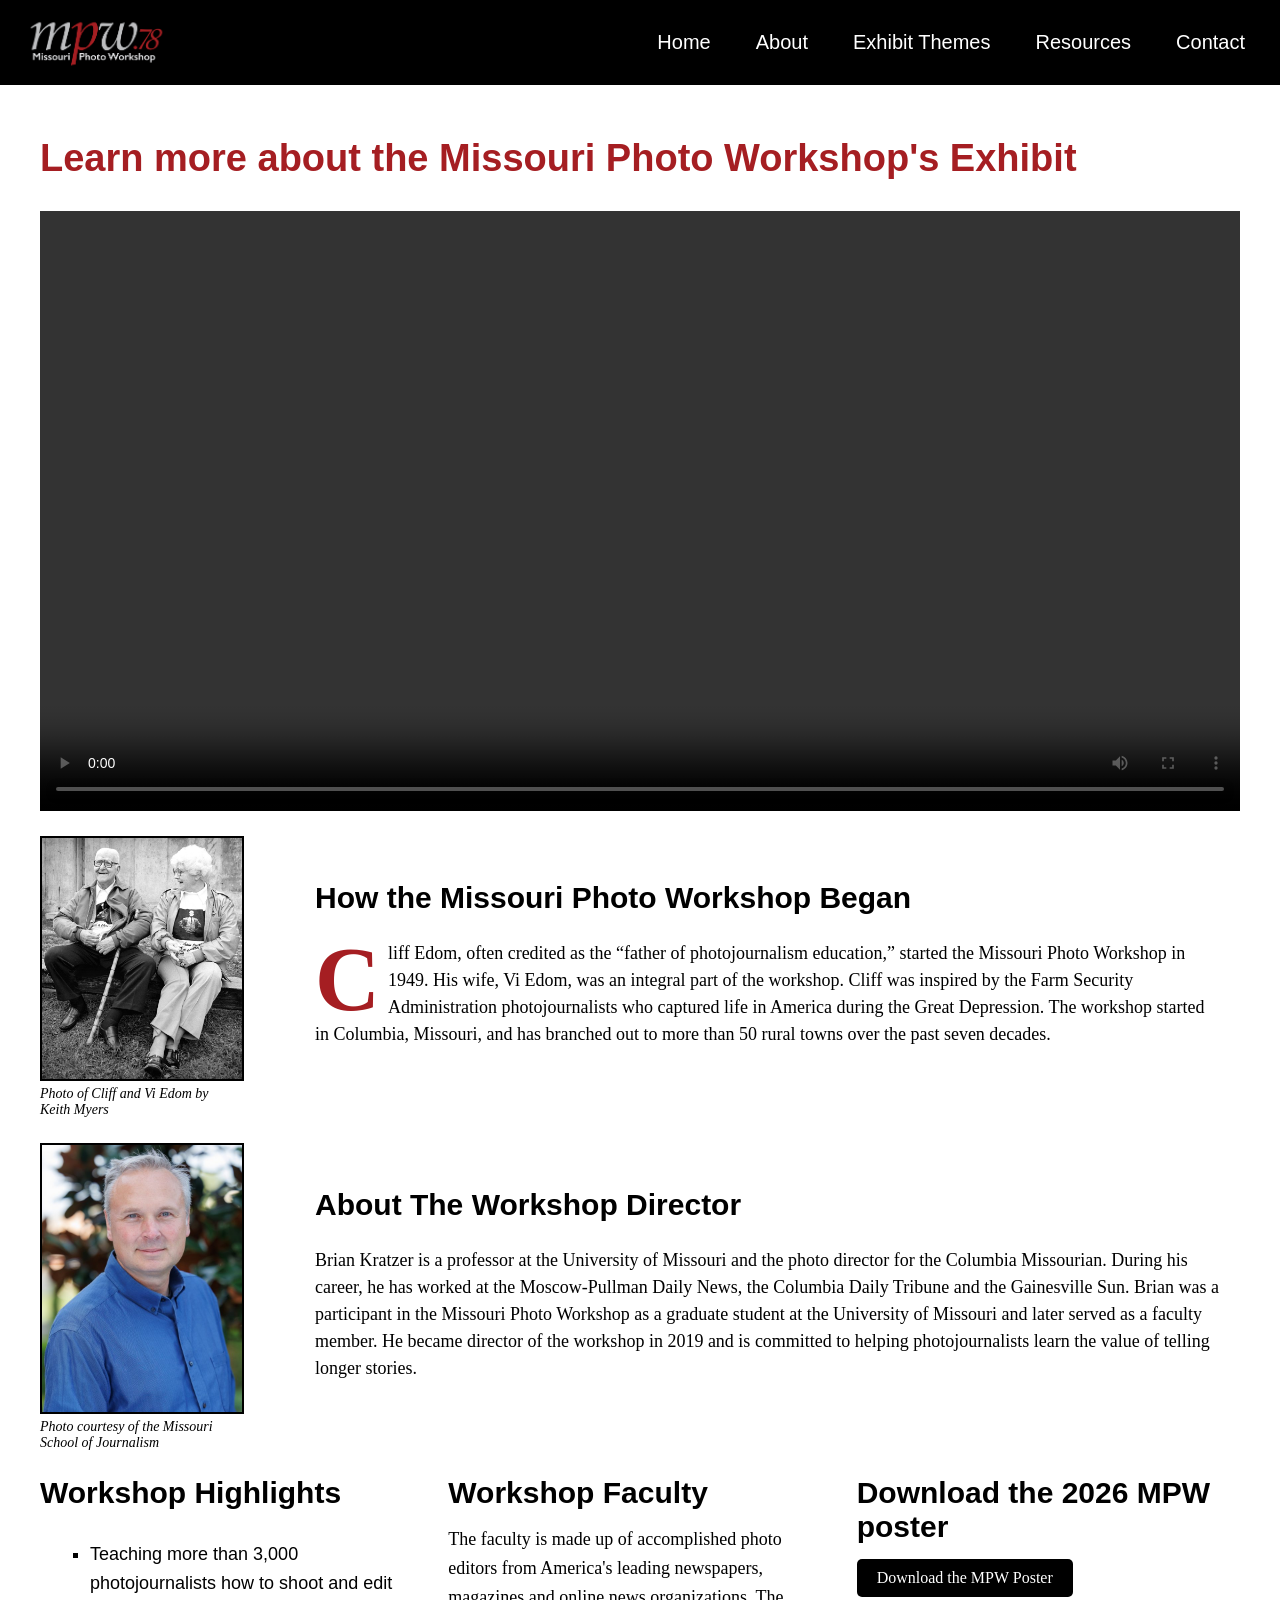
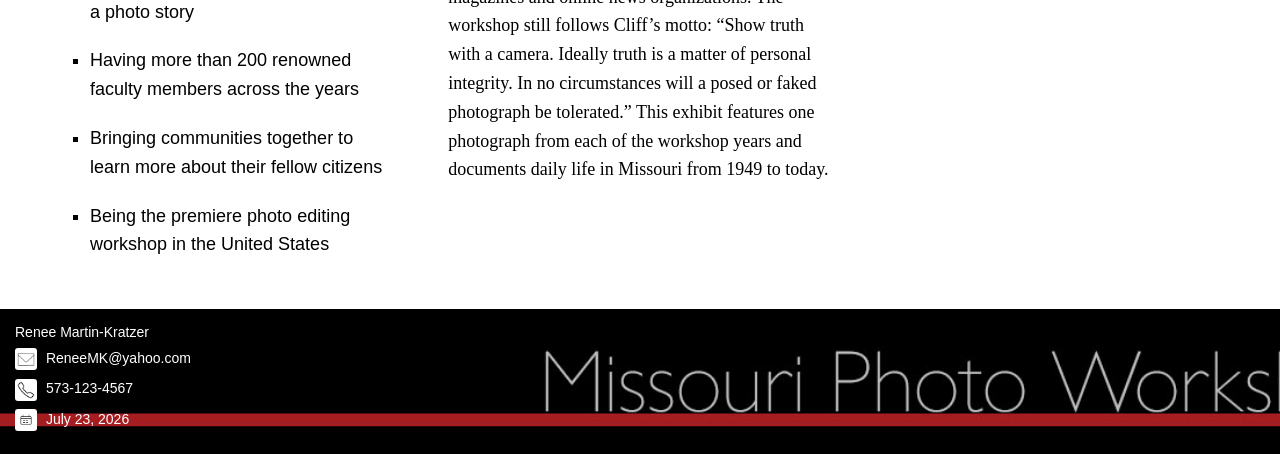
==== commit 852f3ef9: "Add files via upload" ====
--- a/webdevelopment/about.html
+++ b/webdevelopment/about.html
@@ -88,11 +88,12 @@
          </section>
          </div>
         </main>
-            <!-- The footer content is at the end -->
+      <!-- The footer content is at the end -->
             <footer>Renee Martin-Kratzer<br>
-                <img src="webcontent/email-80.png" alt="Email Icon"> ReneeMK@yahoo.com<br>
-                <img src="webcontent/phone-100.png" alt="Phone Icon"> 573-123-4567<br>
-                <img src="webcontent/calendar-48.png" alt="Calendar Icon"> July 23, 2026
-            </footer>              
+                <p><a href="mailto:ReneeMK@yahoo.com">
+                    <img src="webcontent/icons8-mail-50.png" alt="Email Icon" class="contact-icon"> ReneeMK@yahoo.com</a></p>
+                <p><a href="tel:5731234567"><img src="webcontent/icons8-phone-50.png" alt="Phone Icon" class="contact-icon"> 573-123-4567</a></p>
+                <p><img src="webcontent/icons8-calendar-50.jpeg" alt="Calendar Icon"> July 23, 2026</p>
+            </footer>            
     </body>
 </html>
--- a/webdevelopment/style.css
+++ b/webdevelopment/style.css
@@ -32,6 +32,13 @@
     font-size: 18px;
     line-height: 1.5;
 }
+/* Custon font from Google Fonts applied to site */
+.prata-regular {
+  font-family: "Prata", serif;
+  font-weight: 400;
+  font-style: normal;
+}
+
 /* Hero section styling */
 .hero {
     background:
@@ -45,6 +52,22 @@
     margin: 0;
     margin-bottom: 0;
     }
+/* Block quote styling */
+.hero blockquote {
+    font-size: 24px;
+    font-style: italic;
+    text-align: center;
+    line-height: 1.4;
+    margin: 30px auto;
+    max-width: 800px;
+    text-shadow: 1 px 1 px 5 px #ffffff;
+}
+.hero blockquote cite {
+    display: block;
+    font-size: 16px;
+    margin-top: 10px;
+    font-style: normal;
+}
     /* Remove bottom margin from last paragraph in hero so image extends down to footer */
     .hero p:last-child {
         margin-bottom: 0;
@@ -231,13 +254,38 @@
     margin-top: 0;
     padding: 15px;
 }
-/* footer icon styling */
+/* All footer icon styling with white box behind icons */
 footer img {
-    width: 20px;
-    height: 20px;
+    background-color: #ffffff;
+    padding: 2px;
+    border-radius: 3px;
+    width: 18px;
+    height: 18px;
     vertical-align: middle;
     object-fit: contain;
     margin-right: 5px;
+}
+footer p {
+    color: #ffffff;
+    font-size: 14px;
+    line-height: 1.5;
+    margin: 8px 0;
+}
+/* Only email and phone icons animate */
+.contact-icon {
+    transition: transform 0.3s ease;
+}
+/* footer transition to make icons enlarge on hover */
+.contact-icon:hover {
+    transform: scale(1.2);
+}
+footer a {
+    color: #ffffff;
+    text-decoration: none;
+}
+footer a:hover {
+    color: #ffffff;
+    text-decoration: underline;
 }
 /* form styling */
 form {
@@ -359,6 +407,16 @@
     margin: 0 auto;
     padding: 20px;
 }
+/* Adding text decoration to h1 on theme page only */
+.theme-grid h1 {
+    letter-spacing: 1 px;
+}
+/* Adding text decoration to h2 on theme page only */
+.theme-grid h2 {
+    text-decoration: underline;
+    text-underline-offset: 5px;
+    text-decoration-thickness: 2px;
+}
 /* Styling for the images on the Theme page to keep them the same size */
 .theme-grid img{
     width: 100%;
